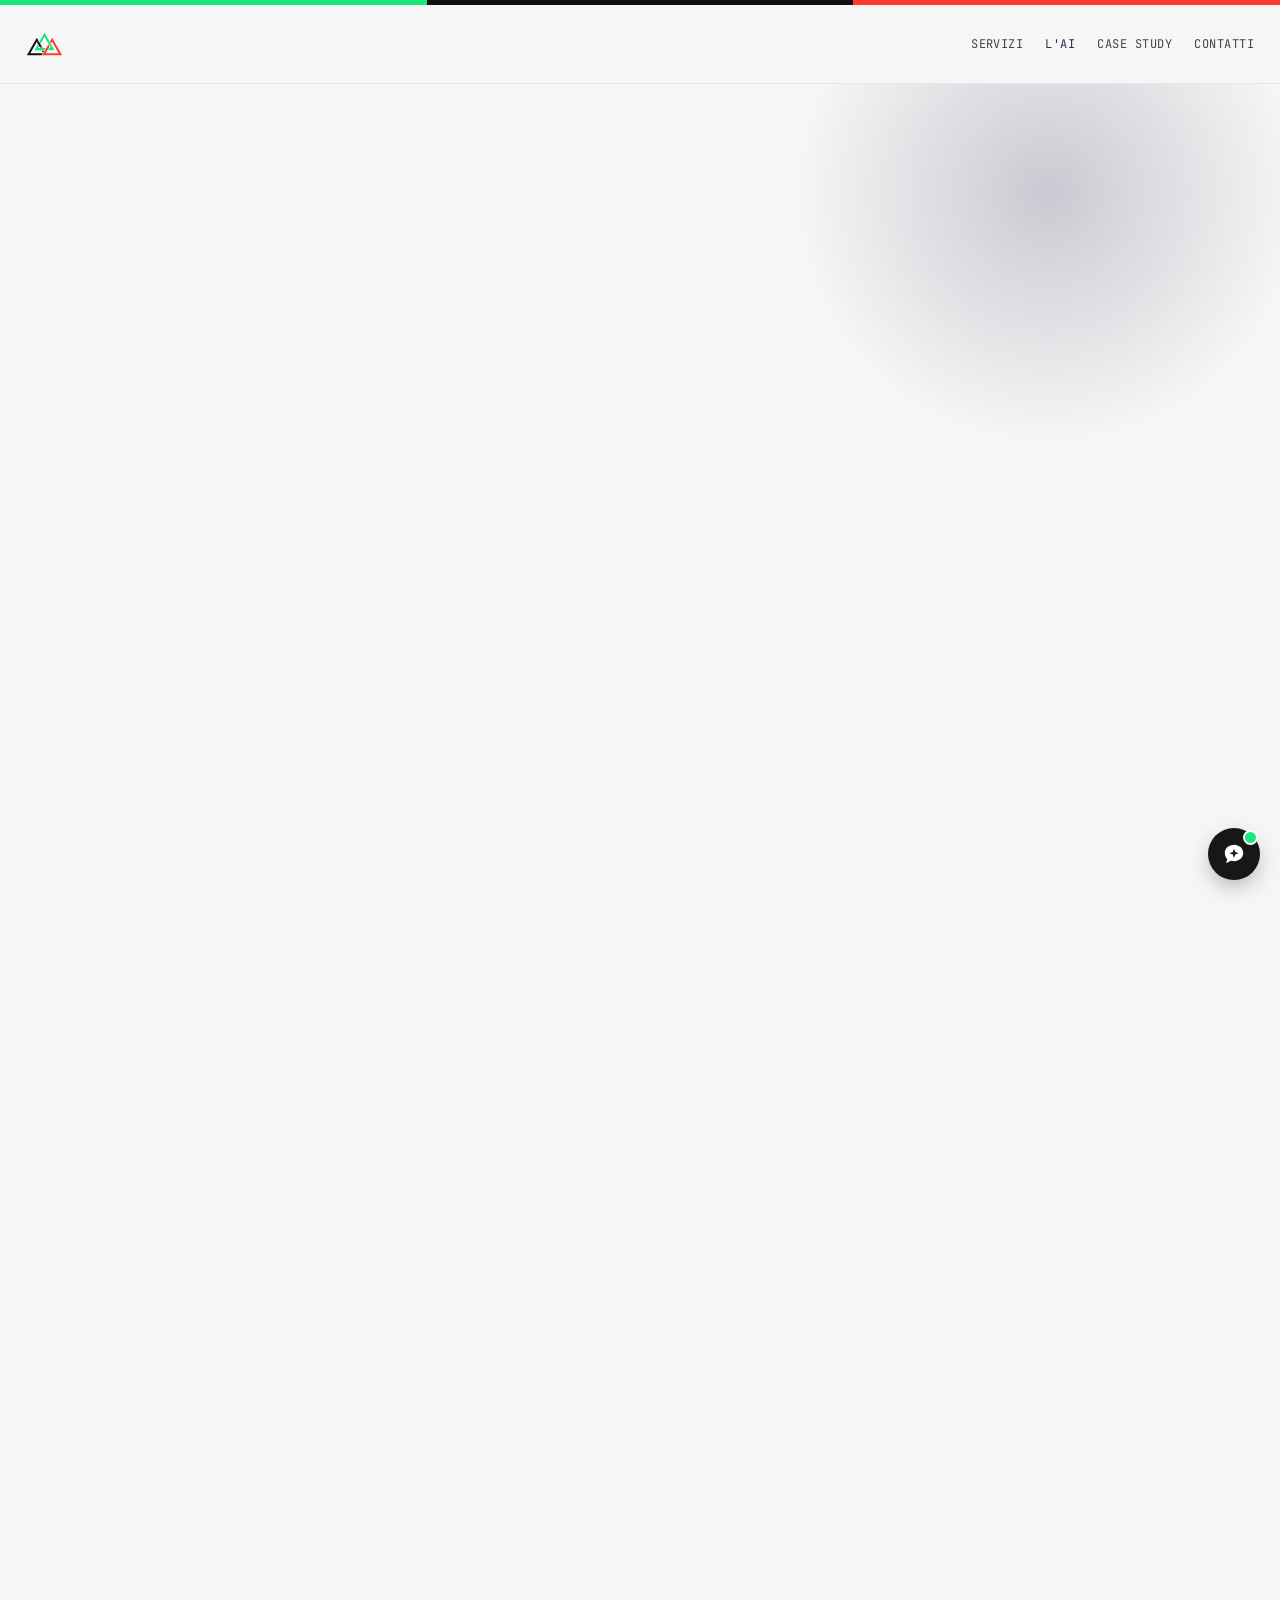
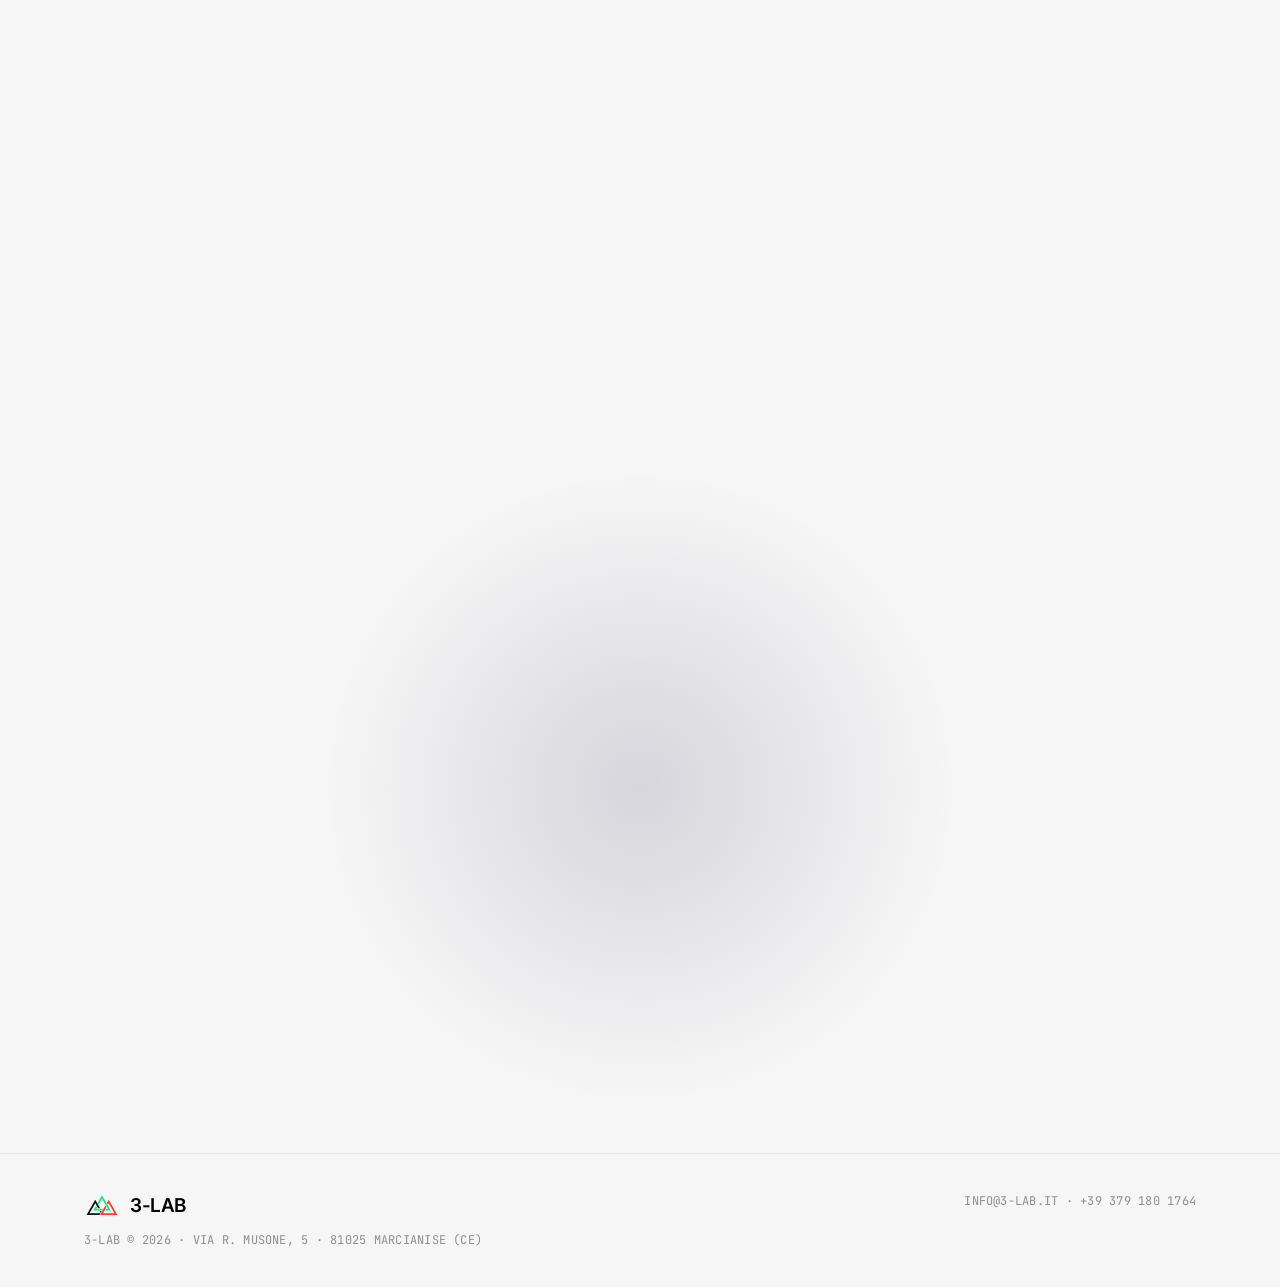
==== ai/index.html @ 074ba6b5 "Popup in stile modal, chat AI, benvenuto per settore, portfolio mobile, menu e island aggiornati - p" ====
<!DOCTYPE html>
<html lang="it">
<head>
<meta charset="UTF-8">
<meta name="viewport" content="width=device-width, initial-scale=1.0">
<title>L'AI, il motore · 3-LAB</title>
<link rel="canonical" href="https://3-lab.it/ai/">
<link rel="icon" href="/logo.svg" type="image/svg+xml">
<meta name="description" content="L'AI in 3-LAB non è un servizio a parte: lavora dentro il Piano, l'Execution e la Bussola. Cosa vuol dire integrarla nei processi, con esempi concreti e in parole semplici.">
<link rel="preconnect" href="https://fonts.googleapis.com">
<link rel="preconnect" href="https://fonts.gstatic.com" crossorigin>
<link href="https://fonts.googleapis.com/css2?family=Inter:wght@400;450;500;600&family=Instrument+Serif:ital@1&family=JetBrains+Mono:wght@400;500&display=swap" rel="stylesheet">
<link rel="stylesheet" href="../assets/pilastro.css">
<link rel="stylesheet" href="../assets/casestudy.css">
<style>
/* Titoli come la home: Inter, parole speciali in Instrument Serif corsivo (.serif), le più determinanti con sottolineatura verde a mano (.rn) */
body{--f-display:'Inter',ui-sans-serif,system-ui,sans-serif;--f-serif:'Instrument Serif',Georgia,serif}
.hub-title,.hub-h2,.flag h3,.hub-bigcta h2{font-family:var(--f-sans);font-weight:500;text-transform:none;letter-spacing:-.035em;line-height:1.04;text-wrap:balance}
.hub-title{font-size:clamp(40px,7.4vw,104px)}
.hub-h2{font-size:clamp(30px,4.4vw,58px)}
.flag h3{font-size:clamp(30px,4.6vw,60px)}
.hub-bigcta h2{font-size:clamp(38px,6.4vw,92px);line-height:1.2}
.foot-logo span{font-weight:600;letter-spacing:-.02em}
.serif{font-family:var(--f-serif);font-style:italic;font-weight:400;letter-spacing:-.01em;font-size:1.12em}
.rn{position:relative;display:inline-block;line-height:1;padding-bottom:.12em;white-space:nowrap}
/* sottolineatura verde a mano: è un pezzo del testo (ancorata alla parola), non una misura in pixel: sempre alla stessa distanza, anche se il layout si sposta */
.rn::after{content:"";position:absolute;left:-.04em;right:-.04em;bottom:-.02em;height:.16em;background:url("data:image/svg+xml,%3Csvg xmlns='http://www.w3.org/2000/svg' viewBox='0 0 120 12' preserveAspectRatio='none'%3E%3Cg fill='none' stroke='%230aa859' stroke-width='3' stroke-linecap='round' vector-effect='non-scaling-stroke'%3E%3Cpath d='M2 7 C22 3 42 10 62 6 S100 4 118 6' vector-effect='non-scaling-stroke'/%3E%3Cpath d='M4 9 C30 6 56 10 80 7 S108 8 116 7' vector-effect='non-scaling-stroke'/%3E%3C/g%3E%3C/svg%3E") no-repeat center/100% 100%;clip-path:inset(0 100% 0 0);transition:clip-path .9s cubic-bezier(.4,0,.2,1)}
.rn.rn-on::after{clip-path:inset(0 0 0 0)}
@media(prefers-reduced-motion:reduce){.rn::after{clip-path:none;transition:none}}
.hub-hero .hub-tagline{margin-top:36px}
.hub-h2{padding-bottom:10px}
</style>
<script>try{sessionStorage.setItem('lf-visto','1')}catch(e){}</script>
</head>
<body style="--acc:var(--navy)">
<div class="brandbar"></div>

<header class="hub-nav">
  <a class="hub-logo" href="../" aria-label="3-LAB, torna alla home"><img src="../logo.svg" alt="" width="32" height="26"></a>
  <nav class="pil-nav" aria-label="Menu principale">
    <a href="../#servizi">Servizi</a>
    <a href="./" aria-current="page">L'AI</a>
    <a href="../case-study/">Case study</a>
    <a href="../#contact">Contatti</a>
  </nav>
</header>

<main>
<section class="hub-hero">
  <div class="wrap">
    <div class="hub-num reveal"><b>AI</b> · Il motore</div>
    <h1 class="hub-title reveal">L'AI non si compra.<br><span class="serif rn">Si implementa.</span></h1>
    <p class="hub-tagline reveal">Lavora dentro i processi che la tua azienda ha già: legge, risponde, aggiorna, prepara. Tu non apri uno strumento in più.</p>
    <p class="hub-intro reveal">Per questo non la vendiamo a parte: è il motore del <b>Piano</b>, dell'<b>Execution</b> e della <b>Bussola</b>.</p>
    <ol class="ai-steps reveal"><li><i>1</i>Si istruisce</li><li><i>2</i>Si adatta all'ecosistema aziendale</li><li><i>3</i>Si mette a disposizione del team</li><li><i>4</i>Si usa come strumento di collaborazione avanzato</li></ol>
    <p class="ai-claim reveal">Chi aspetta continua a spendere ore preziose in compiti ripetitivi, mentre chi l'ha implementata le dedica a crescere.</p>
    <div class="hub-accentbar reveal"></div>
  </div>
</section>

<section class="hub-section" style="padding-top:0">
  <div class="wrap">
    <article class="flag reveal" id="company-brain">
      <div class="flag-split">
        <div class="flag-copy">
          <span class="flag-badge">Il cuore dell'AI in azienda</span>
          <h3><span class="serif">Company brain</span> e AI operating system</h3>
          <p class="flag-lede">Un'AI generica non conosce la tua azienda. Questa lavora su ciò che l'azienda sa davvero, e tutti lavorano sulla stessa fonte.</p>
          <ul class="flag-defs">
            <li><span>Company brain</span>L'archivio unico di ciò che l'azienda sa, da interrogare in chat come un collega.</li>
            <li><span>AI operating system</span>L'AI che usa quel brain dentro i processi: risponde, prepara, aggiorna.</li>
          </ul>
        </div>
        <div class="flag-viz" aria-hidden="true"><div class="br-scene"><span class="br-d" style="--x:-36;--y:-42;--i:0">Documenti</span><span class="br-d" style="--x:0;--y:-42;--i:1">Contesto competitivo</span><span class="br-d" style="--x:36;--y:-42;--i:2">Procedure</span><span class="br-d" style="--x:-38;--y:-18;--i:3">Clienti</span><span class="br-d" style="--x:38;--y:-18;--i:4">Preventivi</span><span class="br-d" style="--x:-38;--y:18;--i:5">Decisioni</span><span class="br-d" style="--x:38;--y:18;--i:6">Listini</span><span class="br-d" style="--x:-36;--y:42;--i:7">Organigramma</span><span class="br-d" style="--x:0;--y:42;--i:8">Brand identity</span><span class="br-d" style="--x:36;--y:42;--i:9">Contratti</span><svg class="br-w" viewBox="0 0 130 100" aria-hidden="true"><line x1="18.2" y1="8" x2="65" y2="50"/><line x1="65.0" y1="8" x2="65" y2="50"/><line x1="111.8" y1="8" x2="65" y2="50"/><line x1="15.6" y1="32" x2="65" y2="50"/><line x1="114.4" y1="32" x2="65" y2="50"/><line x1="15.6" y1="68" x2="65" y2="50"/><line x1="114.4" y1="68" x2="65" y2="50"/><line x1="18.2" y1="92" x2="65" y2="50"/><line x1="65.0" y1="92" x2="65" y2="50"/><line x1="111.8" y1="92" x2="65" y2="50"/></svg><span class="br-c"><svg viewBox="6 4 108 86" aria-hidden="true"><path class="br-o" d="M58 14C50 8 36 10 30 18C20 18 12 28 16 38C8 44 10 58 20 62C20 72 30 80 40 78C46 86 56 84 58 78Z"/><path class="br-o" transform="translate(120 0) scale(-1 1)" d="M58 14C50 8 36 10 30 18C20 18 12 28 16 38C8 44 10 58 20 62C20 72 30 80 40 78C46 86 56 84 58 78Z"/><g class="br-l"><line x1="44" y1="26" x2="32" y2="32"/><line x1="32" y1="32" x2="24" y2="46"/><line x1="32" y1="32" x2="40" y2="44"/><line x1="44" y1="26" x2="50" y2="38"/><line x1="40" y1="44" x2="50" y2="38"/><line x1="24" y1="46" x2="34" y2="60"/><line x1="40" y1="44" x2="34" y2="60"/><line x1="40" y1="44" x2="48" y2="58"/><line x1="34" y1="60" x2="44" y2="70"/><line x1="48" y1="58" x2="44" y2="70"/><line x1="50" y1="38" x2="54" y2="50"/><line x1="48" y1="58" x2="54" y2="50"/><line x1="40" y1="44" x2="54" y2="50"/><line x1="76" y1="26" x2="88" y2="32"/><line x1="88" y1="32" x2="96" y2="46"/><line x1="88" y1="32" x2="80" y2="44"/><line x1="76" y1="26" x2="70" y2="38"/><line x1="80" y1="44" x2="70" y2="38"/><line x1="96" y1="46" x2="86" y2="60"/><line x1="80" y1="44" x2="86" y2="60"/><line x1="80" y1="44" x2="72" y2="58"/><line x1="86" y1="60" x2="76" y2="70"/><line x1="72" y1="58" x2="76" y2="70"/><line x1="70" y1="38" x2="66" y2="50"/><line x1="72" y1="58" x2="66" y2="50"/><line x1="80" y1="44" x2="66" y2="50"/><line x1="54" y1="50" x2="66" y2="50"/><line x1="50" y1="38" x2="70" y2="38"/><line x1="48" y1="58" x2="72" y2="58"/></g><circle class="br-n" style="--i:0" cx="44" cy="26" r="2.6"/><circle class="br-n" style="--i:1" cx="32" cy="32" r="2.6"/><circle class="br-n" style="--i:2" cx="24" cy="46" r="2.6"/><circle class="br-n" style="--i:3" cx="40" cy="44" r="2.6"/><circle class="br-n" style="--i:4" cx="50" cy="38" r="2.6"/><circle class="br-n" style="--i:5" cx="34" cy="60" r="2.6"/><circle class="br-n" style="--i:6" cx="48" cy="58" r="2.6"/><circle class="br-n" style="--i:7" cx="44" cy="70" r="2.6"/><circle class="br-n" style="--i:8" cx="54" cy="50" r="2.6"/><circle class="br-n" style="--i:9" cx="76" cy="26" r="2.6"/><circle class="br-n" style="--i:10" cx="88" cy="32" r="2.6"/><circle class="br-n" style="--i:11" cx="96" cy="46" r="2.6"/><circle class="br-n" style="--i:12" cx="80" cy="44" r="2.6"/><circle class="br-n" style="--i:13" cx="70" cy="38" r="2.6"/><circle class="br-n" style="--i:14" cx="86" cy="60" r="2.6"/><circle class="br-n" style="--i:15" cx="72" cy="58" r="2.6"/><circle class="br-n" style="--i:16" cx="76" cy="70" r="2.6"/><circle class="br-n" style="--i:17" cx="66" cy="50" r="2.6"/></svg></span><div class="br-chat"><p class="u" style="--k:0">Cosa c'è da sapere oggi?</p><p style="--k:1">Ecco le tre cose da sapere oggi:</p><p style="--k:2">Il cliente Rossi ti deve ancora <b>700 €</b>. Preparo il sollecito?</p><p style="--k:3">Il listino di un tuo fornitore è salito del <b>30%</b> negli ultimi 30 giorni.</p><p style="--k:4">I fornitori ti stanno facendo prezzi <b>progressivamente migliori</b>. Buon momento per rinegoziare.</p></div></div></div>
      </div>
      <h4 class="flag-sub">Cosa cambia, in pratica</h4>
      <div class="flag-tiles">
        <div class="flag-tile"><div class="mg mg1"><i></i><i></i><i></i><b></b></div><span>01</span><h4>Si collabora sulla stessa verità</h4><p>Chi risponde al cliente trova storia, preventivi e decisioni già prese.</p></div>
        <div class="flag-tile"><div class="mg mg2"><p class="q"></p><p class="a"><u></u><u></u><u></u></p></div><span>02</span><h4>Assistenti AI sul tuo contesto</h4><p>Risposte basate sui vostri documenti, non generiche.</p></div>
        <div class="flag-tile"><div class="mg mg3"><em><u></u></em><small>Giorno 1</small></div><span>03</span><h4>Onboarding in giorni, non in mesi</h4><p>Chi entra lavora dal primo giorno con un assistente che sa come si fa qui.</p></div>
        <div class="flag-tile"><div class="mg mg4"><i class="a"></i><s></s><i class="b"></i></div><span>04</span><h4>La conoscenza si tramanda</h4><p>Ciò che sapeva chi cambia ruolo è già nel brain.</p></div>
      </div>
      <p class="flag-foot">Lo usiamo su noi stessi ogni giorno. Come lo costruiamo lo trovi tra i <a href="../#servizio-company-brain"><b>Servizi →</b></a></p>
    </article>
  </div>
</section>

<section class="hub-section" style="padding-top:0">
  <div class="wrap">
    <span class="hub-kicker reveal">Dentro i tre pilastri</span>
    <h2 class="hub-h2 reveal">Prima e <span class="serif">con l'AI</span></h2>
    <div class="ai-scenes">
      <article class="ai-scene reveal" id="nel-piano">
        <span class="offer-n">Piano</span>
        <h3>Decisioni su dati, non su impressioni</h3>
        <p class="ai-prima"><b>Prima</b>Settimane a raccogliere dati su mercato e concorrenti prima di poter discutere una scelta.</p>
        <p class="ai-dopo"><b>Con l'AI</b>L'AI raccoglie e confronta mercato, concorrenti e numeri dell'azienda. Il tempo va a discutere le scelte.</p>
        <a class="p-link" href="../#servizio-business-plan">Vedi i servizi del Piano →</a>
      </article>
      <article class="ai-scene reveal" id="nell-execution">
        <span class="offer-n">Execution</span>
        <h3>Il lavoro ripetitivo si fa da solo</h3>
        <p class="ai-prima"><b>Prima</b>Un nuovo contatto arriva via email e aspetta che qualcuno lo legga, lo valuti e lo inserisca.</p>
        <p class="ai-dopo"><b>Con l'AI</b>Un agente lo legge, ne valuta l'interesse, lo assegna alla persona giusta e aggiorna la scheda.</p>
        <a class="p-link" href="../#servizio-automazioni">Vedi i servizi dell'Execution →</a>
      </article>
      <article class="ai-scene reveal" id="con-la-bussola">
        <span class="offer-n">Bussola</span>
        <h3>Le deviazioni emergono subito</h3>
        <p class="ai-prima"><b>Prima</b>I numeri si copiano a mano a fine mese e le deviazioni si scoprono quando è tardi.</p>
        <p class="ai-dopo"><b>Con l'AI</b>L'AI tiene i dati allineati e confronta previsto e reale: la deviazione emerge quando si può ancora correggere.</p>
        <a class="p-link" href="../#servizio-contabilita">Vedi i servizi della Bussola →</a>
      </article>
    </div>
  </div>
</section>

<section class="hub-section" style="padding-top:0">
  <div class="wrap">
    <span class="hub-kicker reveal">Un agente al lavoro</span>
    <h2 class="hub-h2 reveal">Dalla richiesta alla risposta, <span class="serif rn">senza passaggi a mano</span></h2>
    <div class="ai-agenti">
      <p class="reveal"><b>Agente AI</b>: un assistente digitale a cui dai un compito e che lo porta a termine passo dopo passo. Una persona controlla i passaggi delicati.</p>
      <p class="reveal"><b>Automazione con agenti</b>: un processo ripetitivo costruito su misura, in cui uno o più agenti fanno i passaggi che oggi fai a mano.</p>
    </div>
    <div class="cs-flow reveal" data-flow></div>
    <p class="ai-caption reveal">Esempio reale: la gestione dei ticket di OrientaCampus. L'agente risponde da solo a ciò che si ripete, smista il resto a chi di competenza. <a href="../case-study/"><b>Vedi i case study →</b></a></p>
  </div>
</section>

<section class="hub-bigcta">
  <div class="wrap">
    <span class="hub-kicker reveal">Il prossimo passo</span>
    <h2 class="reveal">Dove togliere <span class="serif rn">lavoro</span><br>alla tua azienda?</h2>
    <p class="reveal">Una conversazione gratuita di 30 minuti per capire quali attività ripetitive consumano più ore da voi e da dove conviene partire.</p>
    <div class="hub-bigcta-actions reveal">
      <a class="hub-cta-btn" href="../#contact">Prenota una call conoscitiva <span>→</span></a>
    </div>
  </div>
</section>
</main>

<footer class="hub-foot">
  <div class="wrap">
    <div>
      <span class="foot-logo"><img src="../logo.svg" alt="" width="26" height="21"><span>3-LAB</span></span>
      <p style="margin-top:6px">3-LAB © <span id="year">2026</span> · Via R. Musone, 5 · 81025 Marcianise (CE)</p>
    </div>
    <p><a href="mailto:info@3-lab.it">info@3-lab.it</a> · <a href="tel:+393791801764">+39 379 180 1764</a></p>
  </div>
</footer>

<script src="../assets/pilastro.js"></script>
<script>
/* Sottolineatura verde sulle parole .rn: si «disegna» (clip-path) quando la parola entra in vista; il tracciato è CSS, quindi non si sposta mai. */
(function(){
  const els=[].slice.call(document.querySelectorAll('.rn'));
  if(!('IntersectionObserver' in window)){els.forEach(e=>e.classList.add('rn-on'));return}
  const io=new IntersectionObserver(es=>es.forEach(e=>{if(!e.isIntersecting)return;io.unobserve(e.target);(document.fonts&&document.fonts.ready?document.fonts.ready:Promise.resolve()).then(()=>setTimeout(()=>e.target.classList.add('rn-on'),1100))}),{threshold:.6});
  els.forEach(e=>io.observe(e));
})();
</script>
<script>
/* Animazioni: il brain (le voci entrano, il brain si ingrossa, parte la chat) e il diagramma dell'agente (trigger, agente, fonte, azioni). Partono in vista e ripartono da zero; con «riduci animazioni» restano ferme. */
(function(){
  if(matchMedia('(prefers-reduced-motion: reduce)').matches||!('IntersectionObserver' in window)) return;
  const wait=ms=>new Promise(r=>setTimeout(r,ms));
  function avvia(sel,fasi,pausa){
    const el=document.querySelector(sel); if(!el) return;
    el.classList.add('anim');
    const io=new IntersectionObserver(es=>{if(!es[0].isIntersecting) return; io.disconnect();
      (async()=>{for(;;){
        el.classList.add('rs'); fasi.forEach(f=>el.classList.remove(f[1])); void el.offsetWidth; el.classList.remove('rs');
        for(const [ms,c] of fasi){await wait(ms); el.classList.add(c);}
        await wait(pausa);
      }})();},{threshold:.4});
    io.observe(el);
  }
  avvia('.br-scene',[[700,'in'],[4700,'full'],[1500,'chat']],9500);
})();
</script>
<script src="../assets/casestudy.js" defer></script>
<script src="../assets/prenota.js" defer></script>
<script src="../assets/chat.js" defer></script>
</body>
</html>
---- assets/pilastro.css ----
/* Stile condiviso delle pagine pilastro (/ai, /case-study). */
/* ============================================================
   TRI LAB — stile condiviso delle pagine pilastro
   Usato da piano · execution · bussola · ai · case-study
   I font vanno caricati dal <head> di ogni pagina (Google Fonts).
   Ogni pagina imposta il proprio accento con  <body style="--acc:…">.
   ============================================================ */

:root{
  --ink:#000000;
  --paper:#ffffff;
  --canvas:#f6f6f6;
  --ash:#c6c6c6;
  --smoke:#8f8f8f;
  --slate:#444444;
  --line:#e6e6e6;
  --graphite:#1a1a1a;

  --mint:#d1ffca;
  --volt:#19E67C;
  --volt-deep:#0aa859;
  --signal:#FF3B30;
  --navy:#2b2d51;

  --f-display:'Anton', ui-sans-serif, system-ui, sans-serif;
  --f-sans:'Inter', ui-sans-serif, system-ui, sans-serif;
  --f-mono:'JetBrains Mono', ui-monospace, monospace;

  --maxw:1160px;

  --acc:var(--volt);        /* sovrascritto per hub sul <body> */
}

*{box-sizing:border-box;margin:0;padding:0}
html{scroll-behavior:smooth}
body{
  background:var(--canvas);
  color:var(--ink);
  font-family:var(--f-sans);
  line-height:1.5;
  -webkit-font-smoothing:antialiased;
  overflow-x:hidden;
}
::selection{background:var(--acc);color:#fff}
a{color:inherit;text-decoration:none}
img{max-width:100%;display:block}

.wrap{max-width:var(--maxw);margin:0 auto;padding:0 24px}

/* ---------- Header ---------- */
.hub-nav{
  position:sticky;top:0;z-index:50;
  display:flex;align-items:center;justify-content:flex-end;
  padding:18px 24px;
  background:rgba(246,246,246,.82);
  backdrop-filter:saturate(140%) blur(10px);
  border-bottom:1px solid var(--line);
}
.hub-logo{position:absolute;left:50%;transform:translateX(-50%);display:inline-flex;align-items:center;gap:11px}
.hub-logo img{height:31px;width:auto;display:block}
.hub-logo-word{font-family:var(--f-display);font-size:24px;letter-spacing:.02em;line-height:1}
.hub-logo .u{color:var(--acc)}

/* Striscia tricolore in cima (richiama il logo: verde / nero / rosso) */
.brandbar{height:5px;width:100%;background:linear-gradient(90deg,var(--volt) 0 33.33%,#111 33.33% 66.66%,var(--signal) 66.66% 100%)}
/* Tastino “cartella”: torna alla sezione I Tre Hub nella home */
.hub-back{
  display:inline-flex;align-items:center;justify-content:center;
  width:46px;height:46px;border:1px solid var(--line);border-radius:13px;
  background:var(--paper);color:var(--acc);
  transition:border-color .25s,transform .25s,box-shadow .25s;
}
.hub-back svg{width:23px;height:23px}
.hub-back:hover{border-color:var(--acc);transform:translateY(-2px);box-shadow:0 12px 24px -14px color-mix(in srgb,var(--acc) 60%,transparent)}

/* ---------- Hero ---------- */
.hub-hero{position:relative;padding:clamp(56px,9vw,120px) 0 clamp(40px,6vw,72px);overflow:hidden}
.hub-hero::before{
  content:'';position:absolute;top:-30%;right:-10%;width:60vw;height:60vw;max-width:720px;max-height:720px;
  background:radial-gradient(closest-side,color-mix(in srgb,var(--acc) 22%,transparent),transparent 70%);
  pointer-events:none;z-index:0;
}
.hub-hero .wrap{position:relative;z-index:1}
.hub-num{font-family:var(--f-mono);font-size:13px;letter-spacing:.1em;text-transform:uppercase;color:var(--slate)}
.hub-num b{color:var(--acc)}
.hub-title{
  font-family:var(--f-display);text-transform:uppercase;letter-spacing:-.025em;line-height:.88;
  font-size:clamp(52px,11vw,150px);margin:18px 0 0;
}
.hub-role{margin-top:20px;font-family:var(--f-mono);font-size:13px;letter-spacing:.04em;color:var(--slate)}
.hub-lead{margin-top:22px;max-width:640px;font-size:clamp(17px,1.8vw,21px);line-height:1.55;color:var(--slate)}

.hub-accentbar{height:6px;width:120px;margin-top:32px;border-radius:100px;background:var(--acc)}

/* ---------- Sezione generica ---------- */
.hub-section{padding:clamp(48px,7vw,88px) 0}
.hub-kicker{font-family:var(--f-mono);font-size:12px;letter-spacing:.06em;text-transform:uppercase;color:var(--slate);display:inline-flex;align-items:center;gap:10px}
.hub-kicker::before{content:'';width:8px;height:8px;border-radius:50%;background:var(--acc)}
.hub-h2{font-family:var(--f-display);text-transform:uppercase;letter-spacing:-.02em;line-height:.95;font-size:clamp(30px,4.4vw,58px);margin-top:16px}

/* ---------- Offer cards ---------- */
.offer{display:grid;grid-template-columns:repeat(3,1fr);gap:22px;margin-top:44px}
@media(max-width:860px){.offer{grid-template-columns:1fr}}
.offer-card{
  background:var(--paper);border:1px solid var(--line);border-radius:22px;padding:28px;
  transition:transform .3s cubic-bezier(.2,.8,.2,1),border-color .3s,box-shadow .3s;
}
.offer-card:hover{transform:translateY(-4px);border-color:var(--acc);box-shadow:0 30px 60px -40px rgba(0,0,0,.35)}
.offer-n{font-family:var(--f-mono);font-size:12px;color:var(--acc);letter-spacing:.04em}
.offer-t{font-family:var(--f-sans);font-weight:600;font-size:21px;letter-spacing:-.01em;margin:12px 0 8px}
.offer-d{font-size:15px;line-height:1.55;color:var(--slate)}

/* ---------- Tech tags ---------- */
.hub-tech{display:flex;flex-wrap:wrap;gap:10px;margin-top:36px}
.hub-tech span{
  font-family:var(--f-mono);font-size:12px;letter-spacing:.03em;text-transform:uppercase;
  padding:8px 15px;border-radius:100px;background:var(--mint);color:var(--ink);
}

/* ---------- Placeholder “contenuto in arrivo” ---------- */
.hub-placeholder{
  margin-top:40px;padding:36px;border:1.5px dashed var(--ash);border-radius:22px;
  font-family:var(--f-mono);font-size:13px;letter-spacing:.03em;color:var(--smoke);text-align:center;
}

/* ---------- CTA ---------- */
.hub-cta{margin-top:8px}
.hub-cta a{
  display:inline-flex;align-items:center;gap:10px;
  background:var(--ink);color:#fff;border-radius:100px;padding:15px 26px;
  font-family:var(--f-sans);font-weight:600;font-size:15px;
  transition:transform .3s cubic-bezier(.2,.8,.2,1),background .3s;
}
.hub-cta a:hover{transform:translateY(-2px);background:var(--graphite)}

/* ---------- Nav tra hub ---------- */
.hub-siblings{display:flex;flex-wrap:wrap;gap:14px;margin-top:44px}
.hub-sibling{
  flex:1 1 200px;border:1px solid var(--line);border-radius:18px;padding:20px 22px;background:var(--paper);
  transition:border-color .25s,transform .25s;
}
.hub-sibling:hover{border-color:var(--acc);transform:translateY(-3px)}
.hub-sibling small{font-family:var(--f-mono);font-size:11px;letter-spacing:.05em;text-transform:uppercase;color:var(--slate)}
.hub-sibling b{display:block;font-family:var(--f-display);font-size:24px;letter-spacing:.01em;margin-top:6px}

/* ---------- Footer ---------- */
.hub-foot{border-top:1px solid var(--line);margin-top:40px;padding:38px 0}
.hub-foot .wrap{display:flex;flex-wrap:wrap;justify-content:space-between;gap:16px;align-items:center}
.hub-foot p{font-family:var(--f-mono);font-size:12px;letter-spacing:.02em;text-transform:uppercase;color:var(--smoke)}

/* ---------- Reveal on scroll ---------- */
.reveal{opacity:0;transform:translateY(22px);transition:opacity .7s ease,transform .7s cubic-bezier(.16,1,.3,1)}
.reveal.in{opacity:1;transform:none}
@media(prefers-reduced-motion:reduce){.reveal{opacity:1;transform:none;transition:none}}

/* ============================================================
   PAGINE DI APPROFONDIMENTO — servizi, bundle, popup
   ============================================================ */

.hub-tagline{margin-top:20px;font-family:var(--f-sans);font-weight:600;font-size:clamp(19px,2.4vw,26px);letter-spacing:-.01em;line-height:1.32;max-width:740px}
.hub-intro{margin-top:22px;max-width:680px;font-size:clamp(16px,1.7vw,18px);line-height:1.6;color:var(--slate)}
.hub-lede{font-size:16px;line-height:1.6;color:var(--slate);max-width:680px;margin-top:14px}

/* Box distinzione (Operation) */
.op-note{margin-top:30px;border-left:3px solid var(--acc);background:var(--paper);border-radius:0 16px 16px 0;padding:20px 24px;max-width:740px;box-shadow:0 20px 40px -34px rgba(0,0,0,.4)}
.op-note p{color:var(--slate);font-size:15.5px;line-height:1.6}
.op-note b{color:var(--ink);font-weight:600}

/* Elenco macro-voci */
.svc-list{margin-top:34px}
.svc-seq{display:flex;flex-direction:column;gap:14px}
.svc-grid{display:grid;grid-template-columns:repeat(2,minmax(0,1fr));gap:16px}
@media(max-width:760px){.svc-grid{grid-template-columns:minmax(0,1fr)}}

.svc{display:flex;align-items:center;gap:18px;width:100%;text-align:left;cursor:pointer;font:inherit;color:inherit;
  background:var(--paper);border:1px solid var(--line);border-radius:18px;padding:22px 24px;
  transition:border-color .25s,transform .25s,box-shadow .25s}
.svc:hover{border-color:var(--acc);transform:translateY(-3px);box-shadow:0 24px 46px -32px rgba(0,0,0,.45)}
.svc-n{flex:0 0 auto;display:inline-flex;align-items:center;justify-content:center;width:36px;height:36px;border-radius:50%;border:1.5px solid var(--acc);color:var(--acc);font-family:var(--f-mono);font-size:13px}
.svc-main{flex:1 1 auto;display:flex;flex-direction:column;gap:10px;min-width:0}
.svc-t{font-family:var(--f-sans);font-weight:600;font-size:clamp(17px,2vw,22px);letter-spacing:-.01em;line-height:1.18}
.svc-go{flex:0 0 auto;font-family:var(--f-mono);font-size:12px;letter-spacing:.03em;color:var(--slate);white-space:nowrap}
.svc:hover .svc-go{color:var(--acc)}
.svc-grid .svc{flex-direction:column;align-items:flex-start;gap:16px}
.svc-grid .svc-main{align-self:stretch}
.svc-grid .svc-go{align-self:flex-start}

/* Tag deliverable / continuativo / flagship (grafica distinta) */
.svc-tag,.m-tag{display:inline-flex;align-items:center;gap:7px;width:max-content;max-width:100%;flex-wrap:wrap;
  font-family:var(--f-mono);font-size:11px;letter-spacing:.04em;text-transform:uppercase;
  padding:5px 11px;border-radius:100px;border:1px solid var(--line);color:var(--slate)}
.svc-tag::before,.m-tag::before{content:'';width:8px;height:8px;background:var(--slate)}
.t-deliverable::before{background:var(--acc)!important}                 /* quadrato pieno = consegna puntuale */
.t-continuativo::before{background:var(--acc)!important;border-radius:50%}/* cerchio = accompagnamento continuo */
.t-flagship{border-color:var(--acc);color:var(--acc)}
.t-flagship::before{background:var(--acc)!important;border-radius:50% 50% 50% 0}

/* Voce flagship evidenziata */
.svc.is-flagship{border-color:var(--acc);border-width:1.5px;background:linear-gradient(180deg,color-mix(in srgb,var(--acc) 9%,var(--paper)),var(--paper))}
.svc-badge{width:max-content;font-family:var(--f-mono);font-size:11px;letter-spacing:.04em;text-transform:uppercase;color:#fff;background:var(--acc);padding:5px 11px;border-radius:100px}

/* Full Organization Stack — blocco flagship dedicato (Operation) */
.fos{border:1.5px solid var(--acc);border-radius:26px;padding:clamp(24px,4vw,42px);
  background:linear-gradient(180deg,color-mix(in srgb,var(--acc) 10%,var(--paper)),var(--paper))}
.fos-top{display:flex;flex-wrap:wrap;gap:12px;align-items:center}
.fos h3{font-family:var(--f-display);text-transform:uppercase;letter-spacing:-.02em;line-height:.95;font-size:clamp(28px,4.6vw,50px);margin-top:16px}
.fos-sub{margin-top:14px;max-width:660px;color:var(--slate);font-size:16px;line-height:1.6}
.fos-diagram{display:grid;grid-template-columns:repeat(4,1fr);gap:14px;margin-top:30px}
@media(max-width:820px){.fos-diagram{grid-template-columns:1fr 1fr}}
@media(max-width:460px){.fos-diagram{grid-template-columns:1fr}}
.fos-node{background:var(--paper);border:1px solid var(--line);border-radius:16px;padding:18px 18px 20px}
.fos-node .n-k{font-family:var(--f-mono);font-size:10.5px;letter-spacing:.04em;text-transform:uppercase;color:var(--acc)}
.fos-node .n-t{font-weight:600;font-size:15.5px;margin:9px 0 7px;line-height:1.2}
.fos-node .n-d{font-size:13px;color:var(--slate);line-height:1.5}
.fos-cta{margin-top:28px}

/* Card visive (Creative) — anteprime reali, non mockup vuoti */
.svc-thumb{display:block;width:100%;aspect-ratio:16/9;border-radius:13px;overflow:hidden;position:relative;background:#0e0f16;border:1px solid var(--line)}
.th-live video{position:absolute;inset:0;width:100%;height:100%;object-fit:cover;object-position:top}
.th-bar{position:absolute;left:10px;bottom:10px;z-index:3;display:inline-flex;align-items:center;gap:7px;
  font-family:var(--f-mono);font-size:10.5px;letter-spacing:.03em;text-transform:uppercase;color:#fff;
  background:rgba(0,0,0,.48);backdrop-filter:blur(6px);padding:5px 11px;border-radius:100px}
.th-dot{width:7px;height:7px;border-radius:50%;background:var(--acc);animation:thPulse 1.6s ease-in-out infinite}
@keyframes thPulse{50%{opacity:.3}}
/* Video Ads: telefono formato reel con video dentro + barra di avanzamento stile story */
.th-reel{display:flex;align-items:center;justify-content:center;background:radial-gradient(120% 120% at 50% 20%,#3a1620,#0d0608)}
.th-phone{position:relative;height:88%;aspect-ratio:9/16;border-radius:14px;overflow:hidden;
  border:2px solid rgba(255,255,255,.22);box-shadow:0 18px 40px -16px rgba(0,0,0,.85);background:#000}
.th-phone video{width:100%;height:100%;object-fit:cover}
.th-phone::before{content:'';position:absolute;left:8%;right:8%;top:7px;height:3px;border-radius:3px;background:rgba(255,255,255,.25);z-index:2}
.th-phone::after{content:'';position:absolute;left:8%;top:7px;height:3px;width:0;border-radius:3px;background:#fff;z-index:3;animation:thProg 6s linear infinite}
@keyframes thProg{to{width:84%}}
/* Performance: grafico + chip KPI */
.th-perf{background:linear-gradient(160deg,#123a2c,#08140f);position:relative}
.th-perf::after{content:'';position:absolute;left:12%;right:12%;bottom:26%;height:34%;
  background:linear-gradient(90deg,transparent,var(--acc));clip-path:polygon(0 100%,18% 62%,38% 74%,60% 30%,80% 46%,100% 8%,100% 100%);opacity:.75;
  animation:thGlow 3s ease-in-out infinite}
@keyframes thGlow{50%{opacity:.45}}
.th-kpis{position:absolute;top:12px;left:12px;right:12px;display:flex;gap:7px;flex-wrap:wrap;z-index:2}
.th-kpis span{font-family:var(--f-mono);font-size:10px;letter-spacing:.03em;text-transform:uppercase;color:#eafff3;
  background:rgba(255,255,255,.09);border:1px solid rgba(255,255,255,.16);padding:4px 9px;border-radius:100px}
@media(prefers-reduced-motion:reduce){.th-dot,.th-phone::after,.th-perf::after{animation:none}.th-phone::after{width:84%}}
/* Riga descrittiva sulle card servizio */
.svc-d{font-size:14px;line-height:1.55;color:var(--slate)}

/* CTA (bundle) */
.hub-cta-row{margin-top:48px;border-top:1px solid var(--line);padding-top:38px}
.hub-cta-note{font-size:16px;line-height:1.6;color:var(--slate);max-width:600px;margin-bottom:18px}
.hub-cta-btn{display:inline-flex;align-items:center;gap:10px;cursor:pointer;font:inherit;
  background:var(--ink);color:#fff;border:none;border-radius:100px;padding:15px 26px;font-family:var(--f-sans);font-weight:600;font-size:15px;
  transition:transform .3s cubic-bezier(.2,.8,.2,1),background .3s}
.hub-cta-btn:hover{transform:translateY(-2px);background:var(--graphite)}

/* ---------- Popup dettaglio ---------- */
.svc-modal{position:fixed;inset:0;z-index:200;display:none;align-items:flex-start;justify-content:center;padding:24px;overflow-y:auto;
  background:rgba(8,8,12,.55);backdrop-filter:blur(4px)}
.svc-modal.open{display:flex}
body.modal-open{overflow:hidden}
.svc-modal-panel{position:relative;background:var(--paper);border-radius:24px;max-width:660px;width:100%;margin:auto;
  padding:clamp(26px,4vw,46px);box-shadow:0 44px 90px -30px rgba(0,0,0,.55)}
.svc-modal-close{position:absolute;top:16px;right:16px;width:42px;height:42px;border-radius:50%;border:1px solid var(--line);background:var(--paper);
  cursor:pointer;font-size:16px;line-height:1;color:var(--slate);display:flex;align-items:center;justify-content:center;transition:border-color .2s,color .2s}
.svc-modal-close:hover{border-color:var(--ink);color:var(--ink)}
.m-title{font-family:var(--f-display);text-transform:uppercase;letter-spacing:-.02em;line-height:.98;font-size:clamp(26px,4.4vw,42px);margin:14px 40px 6px 0}
.m-block{margin-top:22px}
.m-block h4{font-family:var(--f-mono);font-size:12px;letter-spacing:.06em;text-transform:uppercase;color:var(--acc);margin-bottom:8px}
.m-block p{font-size:15px;line-height:1.62;color:var(--slate)}
.m-sub{margin-top:30px;padding-top:26px;border-top:1px solid var(--line)}
.m-sub-h{font-family:var(--f-sans);font-weight:600;font-size:20px;letter-spacing:-.01em}
.m-intro{margin-top:14px;font-size:15px;line-height:1.62;color:var(--slate)}
.m-callout{display:inline-flex;align-items:center;gap:8px;margin-top:28px;cursor:pointer;font:inherit;text-align:left;
  background:color-mix(in srgb,var(--acc) 12%,var(--paper));border:1px solid var(--acc);color:var(--ink);border-radius:14px;padding:12px 16px;font-weight:500;font-size:14px;transition:background .2s}
.m-callout:hover{background:color-mix(in srgb,var(--acc) 22%,var(--paper))}
.m-components{margin-top:26px;display:flex;flex-direction:column;gap:10px}
.m-comp{display:flex;gap:12px;align-items:flex-start;width:100%;text-align:left;cursor:pointer;font:inherit;
  background:var(--paper);border:1px solid var(--line);border-radius:14px;padding:15px 16px;transition:border-color .2s,transform .2s}
.m-comp:hover{border-color:var(--acc);transform:translateY(-2px)}
.m-comp .c-t{font-weight:600;font-size:15px}
.m-comp .c-d{font-size:13.5px;color:var(--slate);margin-top:4px;line-height:1.5}
.m-comp .c-go{margin-left:auto;align-self:center;color:var(--acc);font-family:var(--f-mono);font-size:12px;white-space:nowrap}
.m-note{margin-top:22px;font-family:var(--f-mono);font-size:12px;letter-spacing:.02em;color:var(--smoke);line-height:1.6}

/* Logo nel footer */
.foot-logo{display:inline-flex;align-items:center;gap:10px;margin-bottom:4px}
.foot-logo img{height:27px;width:auto}
.foot-logo span{font-family:var(--f-display);font-size:19px;letter-spacing:.02em}
.foot-logo .u{color:var(--acc)}
.hub-foot .wrap{align-items:flex-start}

/* ============================================================
   PAGINA SERVIZIO (servizio.html?s=…) — 3° livello
   ============================================================ */
.sv-hero{position:relative;padding:clamp(44px,7vw,84px) 0 clamp(28px,4vw,44px);overflow:hidden}
.sv-hero::before{content:'';position:absolute;top:-40%;right:-10%;width:52vw;height:52vw;max-width:640px;max-height:640px;
  background:radial-gradient(closest-side,color-mix(in srgb,var(--acc) 22%,transparent),transparent 70%);pointer-events:none;z-index:0}
.sv-hero .wrap{position:relative;z-index:1}
.sv-eyebrow{font-family:var(--f-mono);font-size:13px;letter-spacing:.08em;text-transform:uppercase;color:var(--slate)}
.sv-eyebrow b{color:var(--acc)}
.sv-title{font-family:var(--f-display);text-transform:uppercase;letter-spacing:-.02em;line-height:.96;
  font-size:clamp(32px,5.4vw,66px);margin:16px 0 18px;max-width:15ch}
.sv-body{padding-bottom:clamp(30px,5vw,60px)}
.sv-body .wrap{max-width:760px}
.sv-body .m-block:first-of-type{margin-top:0}
.sv-intro{font-size:clamp(17px,1.9vw,20px);line-height:1.6;color:var(--slate);max-width:680px}
.sv-back-cta{margin-top:44px;border-top:1px solid var(--line);padding-top:34px}
.sv-notfound{padding:120px 0;text-align:center}
.sv-notfound h1{font-family:var(--f-display);font-size:44px;text-transform:uppercase;margin-bottom:14px}
/* nella pagina servizio i callout/componenti sono link a tutta larghezza */
.sv-body .m-callout{display:flex;width:100%;justify-content:space-between}

/* ============================================================
   ELEMENTI RIPRESI DALLA HOME — marquee, stats, CTA finale
   Ogni pagina imposta le parole del marquee nel markup; il testo
   usa --marq-ink (default bianco, il Creative lo mette scuro).
   ============================================================ */

/* Marquee (come .marquee della home, su accento dell'hub) */
.hub-marquee{background:var(--acc);color:var(--marq-ink,#fff);padding:16px 0;overflow:hidden;white-space:nowrap}
.hub-marquee-track{display:inline-flex;will-change:transform;animation:hubMarquee 26s linear infinite}
.hub-marquee-item{font-family:var(--f-display);font-size:23px;text-transform:uppercase;letter-spacing:-.01em;padding:0 24px;display:inline-flex;align-items:center;gap:24px}
.hub-marquee-item::after{content:'✳';font-size:15px}
@keyframes hubMarquee{to{transform:translateX(-50%)}}
@media(prefers-reduced-motion:reduce){.hub-marquee-track{animation:none}}

/* Stats con contatori (come .stats della home) */
.hub-stats{display:grid;grid-template-columns:repeat(4,1fr);gap:24px;border-top:1px solid var(--line);padding-top:38px}
.hub-stat .n{font-family:var(--f-display);font-size:clamp(38px,4.6vw,64px);line-height:1;letter-spacing:-.02em}
.hub-stat .n .u{color:var(--acc)}
.hub-stat .l{font-family:var(--f-mono);font-size:11px;color:var(--slate);text-transform:uppercase;letter-spacing:.03em;margin-top:10px;max-width:190px}
@media(max-width:820px){.hub-stats{grid-template-columns:1fr 1fr;gap:20px}}

/* CTA finale (come la sezione #contact della home) */
.hub-bigcta{position:relative;overflow:hidden;text-align:center;padding:clamp(64px,10vw,120px) 0}
.hub-bigcta::before{content:'';position:absolute;left:50%;top:50%;transform:translate(-50%,-50%);width:80vw;height:80vw;max-width:900px;max-height:900px;
  background:radial-gradient(closest-side,color-mix(in srgb,var(--acc) 16%,transparent),transparent 70%);pointer-events:none}
.hub-bigcta .wrap{position:relative;z-index:1}
.hub-bigcta .hub-kicker{justify-content:center}
.hub-bigcta h2{font-family:var(--f-display);text-transform:uppercase;letter-spacing:-.02em;line-height:.9;font-size:clamp(46px,8.4vw,112px);margin-top:18px}
.hub-bigcta p{margin:22px auto 0;max-width:560px;font-size:clamp(16px,1.8vw,18px);line-height:1.6;color:var(--slate)}
.hub-bigcta-actions{display:flex;flex-wrap:wrap;gap:14px;justify-content:center;margin-top:36px}
.hub-cta-ghost{display:inline-flex;align-items:center;gap:10px;border:1.5px solid var(--ink);border-radius:100px;padding:13px 25px;
  font-family:var(--f-sans);font-weight:600;font-size:15px;transition:background .25s,color .25s,transform .3s cubic-bezier(.2,.8,.2,1)}
.hub-cta-ghost:hover{background:var(--ink);color:#fff;transform:translateY(-2px)}

/* ---------- Pagine pilastro: menu e blocchi di testo ---------- */
.pil-nav{display:flex;flex-wrap:wrap;gap:4px 18px;justify-content:flex-end;font-family:var(--f-mono);font-size:12px;letter-spacing:.04em;text-transform:uppercase}
.pil-nav a{padding:12px 2px;color:var(--slate);transition:color .2s}
.pil-nav a:hover,.pil-nav a[aria-current]{color:var(--acc)}
.hub-nav .hub-logo{position:static;transform:none;margin-right:auto}
.pil-q{font-family:var(--f-display);text-transform:uppercase;color:var(--acc);font-size:clamp(22px,3vw,34px);letter-spacing:-.01em;margin-top:14px}
.pil-svc{background:var(--paper);border:1px solid var(--line);border-radius:22px;padding:clamp(24px,4vw,40px);margin-top:22px}
.pil-svc .offer-n{display:block}
.pil-svc h3{font-family:var(--f-sans);font-weight:600;font-size:clamp(22px,3vw,30px);letter-spacing:-.01em;margin:10px 0 14px}
.pil-svc .m-block{max-width:720px}
.pil-ciclo{margin-top:34px;border-left:3px solid var(--acc);background:var(--paper);border-radius:0 16px 16px 0;padding:22px 26px;max-width:740px}
.pil-ciclo p{font-size:17px;line-height:1.6;color:var(--slate)}
.pil-ciclo b{color:var(--ink)}

/* Blocco di punta (company brain): in evidenza sopra gli altri strumenti */
.flag{position:relative;margin:28px 0 22px;padding:clamp(28px,4.5vw,56px);background:var(--paper);border:1.5px solid var(--acc);border-radius:28px;overflow:hidden;box-shadow:0 40px 80px -50px color-mix(in srgb,var(--acc) 70%,transparent)}
.flag::before{content:'';position:absolute;right:-120px;top:-120px;width:380px;height:380px;border-radius:50%;background:radial-gradient(closest-side,color-mix(in srgb,var(--acc) 22%,transparent),transparent 70%);pointer-events:none}
.flag-badge{position:relative;display:inline-block;font-family:var(--f-mono);font-size:12px;letter-spacing:.08em;text-transform:uppercase;color:#fff;background:var(--ink);padding:7px 14px;border-radius:100px}
.flag h3{position:relative;font-family:var(--f-display);text-transform:uppercase;letter-spacing:-.02em;line-height:.95;font-size:clamp(32px,5vw,64px);margin-top:18px}
.flag-lede{position:relative;max-width:640px;margin-top:16px;font-size:clamp(16px,1.6vw,19px);line-height:1.55;color:var(--slate)}
.flag-grid{position:relative;display:grid;grid-template-columns:repeat(2,1fr);gap:16px;margin-top:30px}
.flag-ex{background:var(--canvas);border-radius:18px;padding:22px;transition:transform .25s,box-shadow .25s}
.flag-ex:hover{transform:translateY(-3px);box-shadow:0 24px 40px -30px rgba(0,0,0,.4)}
.flag-ex span{font-family:var(--f-mono);font-size:12px;color:var(--acc)}
.flag-ex h4{font-size:18px;line-height:1.25;margin:8px 0 8px}
.flag-ex p{font-size:15px;line-height:1.55;color:var(--slate)}
.flag-foot{position:relative;margin-top:24px;font-size:15px;color:var(--slate)}
@media(max-width:700px){.flag-grid{grid-template-columns:1fr}}

/* /ai: sottotitolo del blocco di punta, scene prima/con l'AI, agenti */
.flag-sub{position:relative;font-family:var(--f-mono);font-size:12px;letter-spacing:.08em;text-transform:uppercase;color:var(--slate);margin:30px 0 -10px}
.flag-ex span{display:block}
.ai-scenes{display:grid;grid-template-columns:repeat(3,1fr);gap:18px;margin-top:28px}
.ai-scene{background:var(--paper);border:1px solid var(--line,#e6e6e6);border-radius:22px;padding:26px;display:flex;flex-direction:column;gap:14px}
.ai-scene h3{font-size:21px;line-height:1.2;font-weight:600}
.ai-scene p{font-size:15px;line-height:1.55;border-radius:14px;padding:14px 16px}
.ai-scene p b{display:block;font-family:var(--f-mono);font-size:11px;letter-spacing:.08em;text-transform:uppercase;margin-bottom:6px}
.ai-prima{background:var(--canvas);color:var(--slate)}
.ai-dopo{background:#e6f8ee;color:#0b3d22}
.ai-dopo b{color:#067a41}
.ai-scene .p-link{margin-top:auto;align-self:flex-start;font-weight:600;color:var(--ink);border-bottom:2px solid var(--volt)}
.ai-agenti{display:grid;grid-template-columns:1fr 1fr;gap:18px 40px;margin:22px 0 28px;max-width:900px}
.ai-agenti p{font-size:16px;line-height:1.6;color:var(--slate)}
.ai-agenti b{color:var(--ink)}
.ai-caption{margin-top:18px;max-width:640px;font-size:15px;line-height:1.55;color:var(--slate)}
@media(max-width:900px){.ai-scenes,.ai-agenti{grid-template-columns:1fr}}

/* ===== /ai: hero con i 4 passi, box brain a due colonne, tessere animate ===== */
.br-scene{container-type:size;position:relative;width:100%;max-width:440px;aspect-ratio:1.3}
.br-c{position:absolute;left:50%;top:50%;translate:-50% -50%;z-index:2;width:96px;height:96px;border-radius:50%;background:#fff;border:2px solid var(--navy);display:grid;place-content:center;text-align:center;gap:2px;box-shadow:0 0 0 6px rgba(43,45,81,.08)}
.br-c b{font-size:14px;line-height:1}
.br-c small{font:500 8.5px/1.15 var(--f-mono);letter-spacing:.04em;text-transform:uppercase;color:var(--slate);max-width:70px}
.br-d{position:absolute;left:calc(50% + var(--x)*1cqw);top:calc(50% + var(--y)*1cqh);transform:translate(-50%,-50%);z-index:1;white-space:nowrap;background:#fff;border:1px solid rgba(0,0,0,.1);border-radius:10px;padding:5px 9px;font-weight:600;font-size:11px;box-shadow:0 6px 14px -10px rgba(0,0,0,.4)}
.br-chat{position:absolute;inset:0;display:flex;flex-direction:column;gap:6px;padding:2px 0 0 17%}
.br-chat p{align-self:flex-start;max-width:96%;background:var(--canvas);border:1px solid rgba(0,0,0,.06);border-radius:4px 14px 14px 14px;padding:7px 11px;font-size:11px;line-height:1.35;font-weight:500;color:var(--ink)}
.br-chat b{color:var(--volt-deep)}
.br-scene:not(.anim) .br-chat{display:none}
.br-scene.anim .br-c{transition:scale .7s cubic-bezier(.3,1.5,.5,1),left .7s ease,top .7s ease,box-shadow .5s}
.br-scene.anim.in .br-d{transform:translate(calc(-50% - var(--x)*1cqw),calc(-50% - var(--y)*1cqh)) scale(.15);opacity:0;transition:transform .5s ease-in,opacity .45s ease-in;transition-delay:calc(var(--i)*.4s)}
.br-scene.anim.in .br-c{animation:brPulse .4s ease-out infinite}
.br-scene.anim.full .br-c{animation:none;scale:1.28;box-shadow:0 0 0 10px rgba(25,230,124,.28)}
.br-scene.anim .br-chat p{opacity:0;translate:0 8px;transition:opacity .35s,translate .35s}
.br-scene.anim.chat .br-chat p{opacity:1;translate:0 0;transition-delay:calc(var(--k)*1.1s + .5s)}
.br-scene.anim.chat .br-c{left:8%;top:10%;scale:.45;box-shadow:0 0 0 4px rgba(25,230,124,.3)}
.br-scene.anim.chat .br-c b,.br-scene.anim.chat .br-c small{opacity:0}
.br-scene.anim.chat .br-c::after{content:'AI';position:absolute;inset:0;display:grid;place-items:center;font:700 26px var(--f-sans);color:var(--navy)}
@keyframes brPulse{0%{box-shadow:0 0 0 0 rgba(25,230,124,.45)}100%{box-shadow:0 0 0 14px rgba(25,230,124,0)}}
.anim.rs,.anim.rs *{transition:none!important;animation:none!important}
.ai-steps{list-style:none;display:grid;grid-template-columns:repeat(4,1fr);gap:12px;max-width:1040px;margin:28px 0 0}
.ai-steps li{display:flex;align-items:center;gap:10px;background:var(--paper);border:1px solid var(--line);border-radius:16px;padding:12px 14px;font-weight:600;font-size:14px;line-height:1.25}
.ai-steps i{font:500 11px/1 var(--f-mono);font-style:normal;width:24px;height:24px;border-radius:50%;background:var(--volt);display:grid;place-items:center;flex:none}
.ai-claim{margin-top:24px;max-width:720px;font-size:clamp(18px,2vw,22px);line-height:1.4;font-weight:500;letter-spacing:-.01em}
.flag-split{position:relative;display:grid;grid-template-columns:1.05fr 1fr;gap:clamp(24px,4vw,56px);align-items:center}
.flag-split h3{font-size:clamp(28px,4vw,48px)}
.flag-defs{position:relative;list-style:none;display:grid;gap:12px;margin-top:22px}
.flag-defs li{background:var(--canvas);border-radius:16px;padding:14px 18px;font-size:15px;line-height:1.5;color:var(--slate)}
.flag-defs span{display:block;font:500 12px/1 var(--f-mono);letter-spacing:.06em;text-transform:uppercase;color:var(--acc);margin-bottom:6px}
.flag-viz{display:grid;place-items:center}
.flag-tiles{position:relative;display:grid;grid-template-columns:repeat(4,1fr);gap:16px;margin-top:30px}
.flag-tile{background:var(--canvas);border-radius:18px;padding:18px;display:flex;flex-direction:column;gap:6px;transition:transform .25s,box-shadow .25s}
.flag-tile:hover{transform:translateY(-3px);box-shadow:0 24px 40px -30px rgba(0,0,0,.4)}
.flag-tile>span{font-family:var(--f-mono);font-size:12px;color:var(--acc)}
.flag-tile h4{font-size:16px;line-height:1.25}
.flag-tile p{font-size:14px;line-height:1.5;color:var(--slate)}
.mg{height:64px;margin-bottom:6px;display:flex;align-items:center;justify-content:center;gap:10px}
.mg1{position:relative}
.mg1 b{width:22px;height:22px;border-radius:50%;background:var(--navy);order:2}
.mg1 i{width:14px;height:14px;border-radius:50%;background:var(--volt)}
.mg1 i:nth-child(1){order:1}.mg1 i:nth-child(2){order:3}.mg1 i:nth-child(3){order:4}
.mg2{flex-direction:column;align-items:stretch;gap:5px}
.mg2 p{border-radius:10px;padding:6px 9px;height:20px;display:flex;align-items:center;gap:4px}
.mg2 .q{background:var(--navy);width:60%;align-self:flex-end}
.mg2 .a{background:#fff;border:1px solid var(--line);width:70%}
.mg2 u{width:5px;height:5px;border-radius:50%;background:var(--smoke)}
.mg3{flex-direction:column;align-items:stretch;gap:6px}
.mg3 em{display:block;height:10px;border-radius:5px;background:#fff;border:1px solid var(--line);overflow:hidden}
.mg3 u{display:block;height:100%;width:100%;background:var(--volt)}
.mg3 small{font:500 10px/1 var(--f-mono);text-transform:uppercase;color:var(--slate)}
.mg4{gap:8px}
.mg4 i{width:22px;height:22px;border-radius:50%;background:#fff;border:2px solid var(--navy)}
.mg4 .b{background:var(--navy)}
.mg4 s{width:46px;height:2px;background:var(--ash);position:relative}
.mg4 s::after{content:'';position:absolute;left:0;top:-4px;width:10px;height:10px;border-radius:2px;background:var(--volt)}
@media(prefers-reduced-motion:no-preference){
  .mg1 i{animation:mgPulse 2.4s ease-in-out infinite}.mg1 i:nth-child(2){animation-delay:.4s}.mg1 i:nth-child(3){animation-delay:.8s}
  .mg2 u{animation:mgDot 1.2s ease-in-out infinite}.mg2 u:nth-child(2){animation-delay:.15s}.mg2 u:nth-child(3){animation-delay:.3s}
  .mg3 u{animation:mgFill 3.6s ease-in-out infinite;transform-origin:left}
  .mg4 s::after{animation:mgMove 2.4s ease-in-out infinite}
}
@keyframes mgPulse{50%{transform:scale(1.45);opacity:.6}}
@keyframes mgDot{50%{transform:translateY(-3px);background:var(--ink)}}
@keyframes mgFill{0%{transform:scaleX(.08)}55%,85%{transform:scaleX(1)}100%{transform:scaleX(.08)}}
@keyframes mgMove{from{left:0}to{left:calc(100% - 10px)}}
@media(max-width:900px){.flag-split{grid-template-columns:1fr}.flag-tiles{grid-template-columns:1fr 1fr}.ai-steps{grid-template-columns:1fr 1fr}}
@media(max-width:560px){.flag-tiles,.ai-steps{grid-template-columns:1fr}}
/* ===== /ai: diagramma n8n dell'agente (stesso della landing) ===== */
.n8n{display:block;width:100%;max-width:640px;margin:0 auto;height:auto;overflow:visible;font-family:var(--f-sans)}
.n8n-n rect{fill:#fff;stroke:#d9d9d9;stroke-width:1.5}
.n8n-n rect.bar{fill:#FF3B30;stroke:none}
.n8n-n rect.ag{fill:var(--navy);stroke:none}.n8n-n rect.hu{fill:#d1ffca;stroke:#9be3a8}
.n8n-n .t{font:600 13px var(--f-sans);fill:var(--ink)}.n8n-n .k{font:500 9px var(--f-mono);letter-spacing:.08em;fill:var(--slate)}
.n8n-n .ag-t{fill:#fff}.n8n-n .ag-k{fill:#c9cbf2}
@media(prefers-reduced-motion:no-preference){.n8n .w{stroke-dasharray:5 5;animation:n8nflow 1.6s linear infinite}}
@keyframes n8nflow{to{stroke-dashoffset:-20}}
.n8n-n rect.kn{fill:#e8fbe6;stroke:#9be3a8}
.anim .s1,.anim .s2,.anim .s3{opacity:.2;transition:opacity .5s ease}
.anim .s3{transition-delay:calc(var(--k,0)*.5s)}
.anim.p1 .s1,.anim.p2 .s2,.anim.p3 .s3{opacity:1}
.ai-diagram{margin:22px 0 6px;background:#fff;border:1px solid var(--line);border-radius:22px;padding:clamp(14px,2.4vw,26px)}


/* Company brain (come nella home): cerchio con cervello a grafo, fili, domanda e risposta */
.br-c{width:104px;height:104px;border-radius:50%;background:#fff;border:2px solid var(--navy);box-shadow:0 0 0 6px rgba(43,45,81,.08);display:grid;place-items:center}
.br-c svg{display:block;width:82%;height:auto;overflow:visible}
.br-o{fill:rgba(25,230,124,.12);stroke:var(--navy);stroke-width:2;stroke-linejoin:round}
.br-l line{stroke:rgba(43,45,81,.4);stroke-width:1}
.br-n{fill:var(--navy)}
.br-w{position:absolute;inset:0;width:100%;height:100%;z-index:0;transition:opacity .4s}
.br-w line{stroke:#c3c8e4;stroke-width:.8;stroke-dasharray:2 2}
.br-scene.anim.in .br-w,.br-scene.anim.chat .br-w{opacity:0}
.br-scene.anim.in .br-n{animation:brNode .5s ease-in-out infinite alternate;animation-delay:calc(var(--i)*.07s)}
.br-scene.anim.full .br-n{fill:var(--volt-deep)}
@keyframes brNode{from{opacity:.35}to{opacity:1}}
.br-scene.anim.chat .br-c::after{content:none}
.br-scene.anim.chat .br-c{left:8%;top:10%;scale:.45;box-shadow:0 0 0 4px rgba(25,230,124,.3)}
.br-chat p.u{align-self:flex-end;background:var(--ink);color:#fff;border-radius:14px 4px 14px 14px}

.br-scene.anim.in .br-c,.br-scene.anim.full .br-c,.br-scene.anim.chat .br-c{box-shadow:none}
.br-scene.anim.chat .br-c{box-shadow:0 0 0 4px rgba(25,230,124,.3)}
/* Prima e con l'AI: le tre schede condividono le righe (titolo, «Prima», «Con l'AI», link), quindi i banner sono allineati */
@supports (grid-template-rows:subgrid){
  .ai-scenes{align-items:stretch}
  .ai-scene{display:grid;grid-row:span 5;grid-template-rows:subgrid;row-gap:14px;align-content:start}
  .ai-scene .p-link{align-self:end}
}
@media(max-width:900px){.ai-scene{grid-row:auto}}
---- assets/casestudy.css ----
/* Case study: stage con anteprima (browser frame / flusso animato) + testo. Usato in home e in /case-study */
.cs-tabs{display:flex;flex-wrap:wrap;gap:10px;margin-bottom:28px}
.cs-tab{font:600 14px/1 var(--f-sans,Inter,sans-serif);padding:12px 18px;border-radius:100px;border:1.5px solid #dcdcdc;background:#fff;color:#111;cursor:pointer;transition:border-color .2s,background .2s,color .2s}
.cs-tab:hover{border-color:#0aa859}
.cs-tab[aria-selected="true"]{background:#111;border-color:#111;color:#fff}
.cs-stage{display:grid;grid-template-columns:1.4fr 1fr;gap:clamp(24px,4vw,56px);align-items:center}
.cs-stage[hidden]{display:none}
.cs-list .cs-stage{margin-bottom:clamp(48px,7vw,88px)}
.cs-list .cs-stage:nth-child(even){grid-template-columns:1fr 1.4fr}
.cs-list .cs-stage:nth-child(even) .cs-vis{order:2}
.cs-frame{position:relative;border-radius:18px;overflow:hidden;background:#fff;border:1px solid #e3e3e3;box-shadow:0 40px 70px -48px rgba(0,0,0,.45);aspect-ratio:16/10}
.cs-bar{position:absolute;z-index:2;left:0;right:0;top:0;height:34px;display:flex;align-items:center;gap:6px;padding:0 14px;background:rgba(255,255,255,.94);border-bottom:1px solid #ececec;font:11px/1 var(--f-mono,monospace);letter-spacing:.05em;text-transform:uppercase;color:#555}
.cs-bar i{width:9px;height:9px;border-radius:50%;background:#d9d9d9}
.cs-bar i:first-child{background:#19E67C}
.cs-bar span{margin-left:8px}
.cs-frame video{position:absolute;inset:34px 0 0;width:100%;height:calc(100% - 34px);object-fit:cover;object-position:top}
.cs-frame img{position:absolute;inset:34px 0 0;width:100%;height:calc(100% - 34px);object-fit:cover;object-position:top}
.cs-skel{position:absolute;inset:34px 0 0;padding:22px;display:grid;gap:14px;grid-template-rows:auto 1fr auto;background:linear-gradient(160deg,#f6f6f6,#fff)}
.cs-skel b{display:block;height:12px;border-radius:6px;background:#e4e4e4;width:38%}
.cs-skel .hero{border-radius:12px;background:linear-gradient(120deg,#e9f9f0,#e6e6e6);position:relative;overflow:hidden}
.cs-skel .hero::after{content:'';position:absolute;inset:0;background:linear-gradient(100deg,transparent 30%,rgba(255,255,255,.7) 50%,transparent 70%);transform:translateX(-100%);animation:csShim 3.2s ease-in-out infinite}
.cs-skel .row{display:grid;grid-template-columns:repeat(3,1fr);gap:12px}
.cs-skel .row i{height:46px;border-radius:10px;background:#ececec}
@keyframes csShim{to{transform:translateX(100%)}}
.cs-flow{border-radius:18px;border:1px solid #e3e3e3;background:#fafafa radial-gradient(#d4d4d4 1px,transparent 1px) 0 0/22px 22px;padding:10px;box-shadow:0 40px 70px -48px rgba(0,0,0,.45)}
.cs-flow svg{display:block;width:100%;height:auto}
.cs-flow .n rect{fill:#fff;stroke:#d6d6d6;stroke-width:1.5}
.cs-flow .n .t{font:700 15px var(--f-sans,Inter,sans-serif);fill:#111}
.cs-flow .n .s{font:11.5px var(--f-sans,Inter,sans-serif);fill:#666}
.cs-flow .n.core rect{stroke:#0aa859;stroke-width:2.5}
.cs-flow .pill{font:700 10.5px var(--f-mono,monospace);letter-spacing:.06em}
.cs-flow .ln{fill:none;stroke:#bdbdbd;stroke-width:2;stroke-dasharray:5 5}
.cs-flow .dot{offset-rotate:0deg;opacity:0;animation:csGo 5s linear infinite}
.cs-flow .d1{offset-path:path('M200,190 H270 H460 C505,190 505,70 540,70');fill:#0aa859}
.cs-flow .d2{offset-path:path('M200,190 H270 H460 C505,190 505,315 540,315');fill:#ff3b30;animation-delay:2.5s}
@keyframes csGo{0%{offset-distance:0%;opacity:0}6%{opacity:1}92%{opacity:1}100%{offset-distance:100%;opacity:0}}
@media(prefers-reduced-motion:reduce){.cs-flow .dot{display:none}.cs-skel .hero::after{animation:none}}
.cs-name{font-family:var(--f-display,'Anton',sans-serif);text-transform:uppercase;letter-spacing:-.02em;line-height:.95;font-size:clamp(30px,4vw,52px)}
.cs-line{margin-top:16px;font-size:clamp(16px,1.5vw,18px);line-height:1.55;color:#444;max-width:460px}
.cs-chips{display:flex;flex-wrap:wrap;gap:8px;margin-top:22px;padding:0;list-style:none}
.cs-chips li{font:600 13px/1 var(--f-sans,Inter,sans-serif);padding:9px 14px;border-radius:100px;background:#f1f1f1;color:#222}
.cs-chips li:first-child{background:#e6f8ee;color:#067a41}
.cs-more{display:inline-block;margin-top:26px;font-weight:600;color:#111;border-bottom:2px solid #19E67C}
@media(max-width:860px){.cs-stage,.cs-list .cs-stage:nth-child(even){grid-template-columns:1fr}.cs-list .cs-stage:nth-child(even) .cs-vis{order:0}}

/* OrientaCampus: flusso aggiornato (uguale alla home) */
.of{width:100%;height:auto;display:block}
.of-n rect{fill:#fff;stroke:#d6d6d6;stroke-width:1.5}
.of-n .t{font:700 17px var(--f-sans);fill:#111}
.of-n .s{font:13.5px var(--f-sans);fill:#666}
.of-core rect{stroke:#0aa859;stroke-width:3}
.of-ok rect{stroke:#0aa859;fill:#effcf4}
.of-ko rect{stroke:#ff3b30;fill:#fff3f2}
.of-d path{fill:#fff8e6;stroke:#e0a100;stroke-width:2}
.of-d text{font:700 15px var(--f-sans);fill:#111}
.of-ln path{fill:none;stroke:#bdbdbd;stroke-width:2;stroke-dasharray:5 5}
.of-y,.of-x{font:700 14px var(--f-mono)}
.of-sm{font-size:11px;letter-spacing:.06em}
.of-y{fill:#067a41}.of-x{fill:#ff3b30}
.of-dot{fill:#0aa859}.of-dot--ko{fill:#ff3b30}.of-dot--br{fill:#6a8cff}
.cs-flow .of{max-width:900px;margin:0 auto}
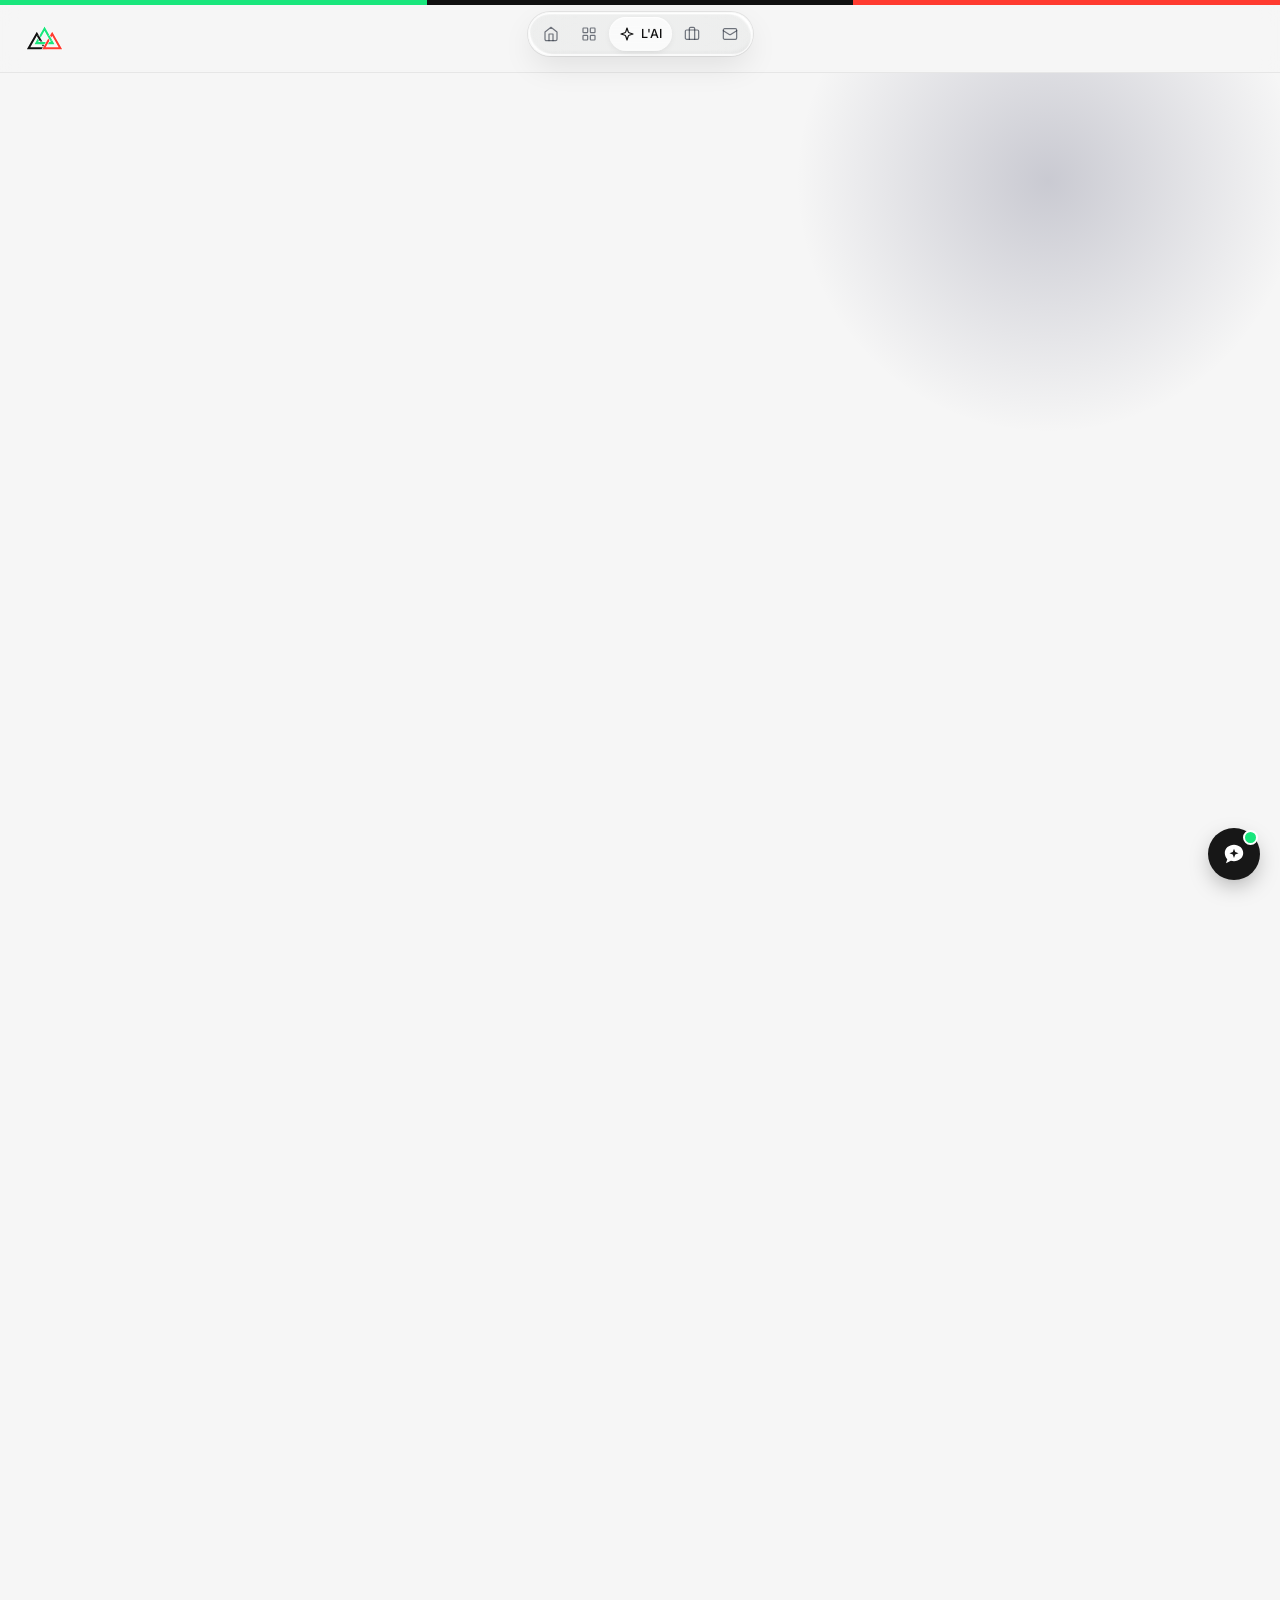
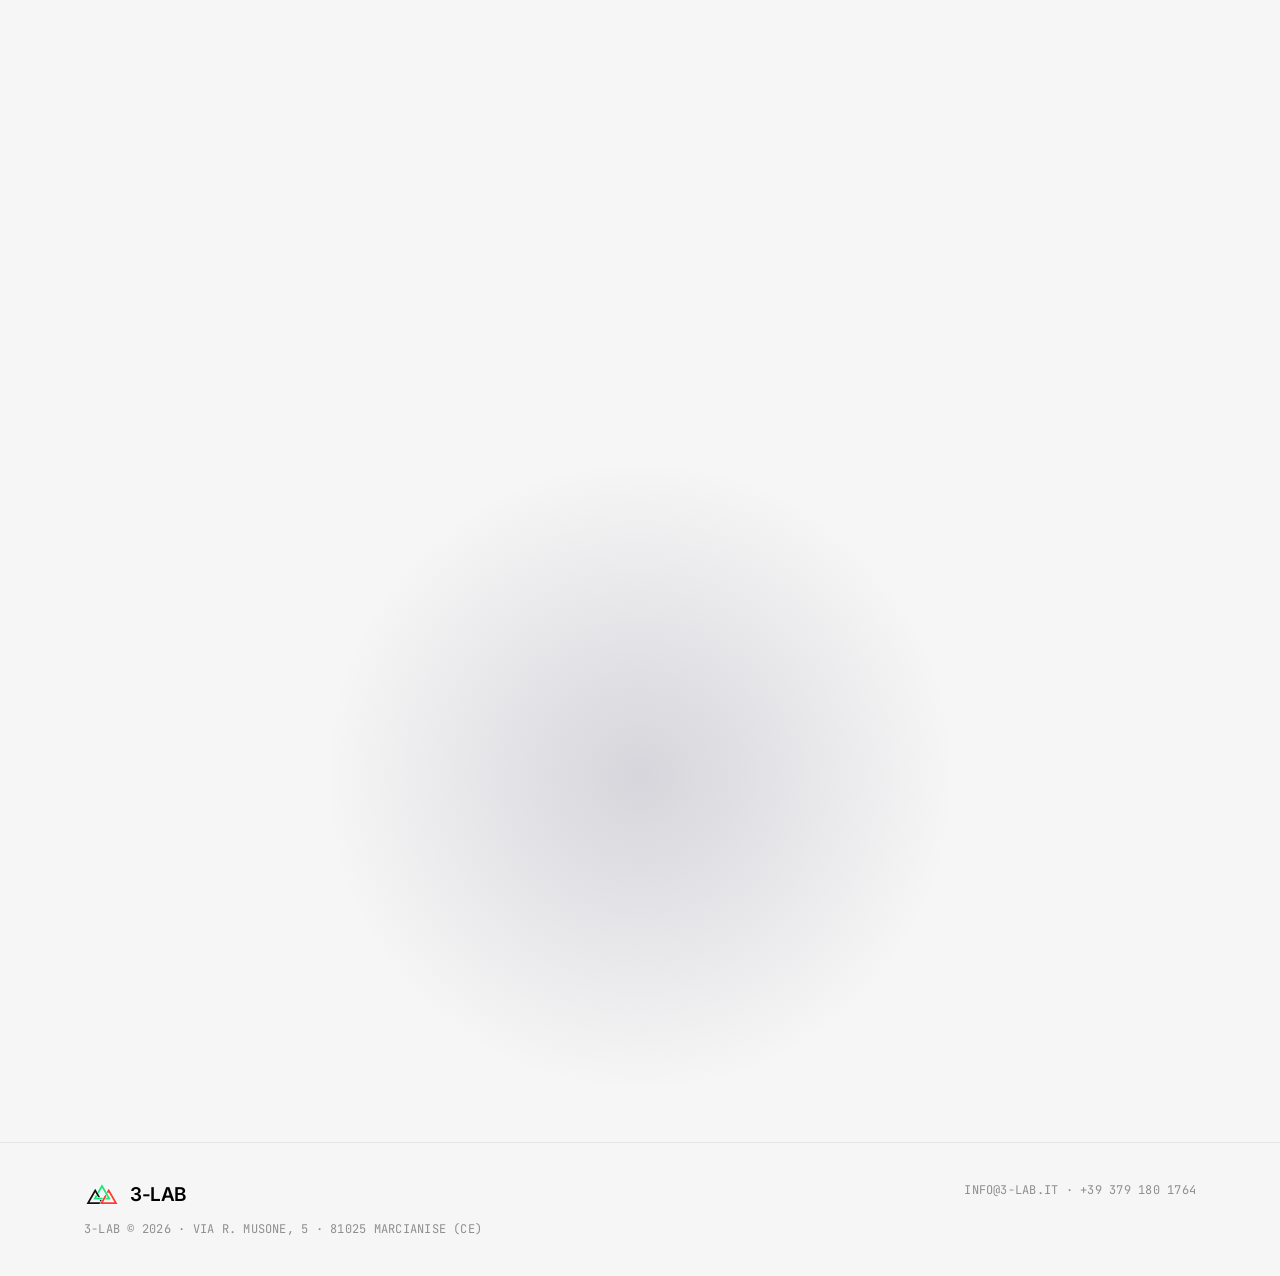
==== commit 23c57007: "Island sulle pagine L'AI e Case study Home, Servizi, L'AI, Case study e Contatti (porta al banner di" ====
--- a/ai/index.html
+++ b/ai/index.html
@@ -182,5 +182,6 @@
 <script src="../assets/casestudy.js" defer></script>
 <script src="../assets/prenota.js" defer></script>
 <script src="../assets/chat.js" defer></script>
+<script src="../assets/island.js" defer></script>
 </body>
 </html>
--- a/assets/pilastro.css
+++ b/assets/pilastro.css
@@ -498,3 +498,7 @@
   .ai-scene .p-link{align-self:end}
 }
 @media(max-width:900px){.ai-scene{grid-row:auto}}
+
+/* niente barra di scorrimento laterale (la pagina scorre comunque) */
+html{scrollbar-width:none;-ms-overflow-style:none}
+html::-webkit-scrollbar,body::-webkit-scrollbar{display:none;width:0;height:0}
--- a/assets/casestudy.css
+++ b/assets/casestudy.css
@@ -59,3 +59,7 @@
 .of-y{fill:#067a41}.of-x{fill:#ff3b30}
 .of-dot{fill:#0aa859}.of-dot--ko{fill:#ff3b30}.of-dot--br{fill:#6a8cff}
 .cs-flow .of{max-width:900px;margin:0 auto}
+
+/* niente barra di scorrimento laterale (la pagina scorre comunque) */
+html{scrollbar-width:none;-ms-overflow-style:none}
+html::-webkit-scrollbar,body::-webkit-scrollbar{display:none;width:0;height:0}
